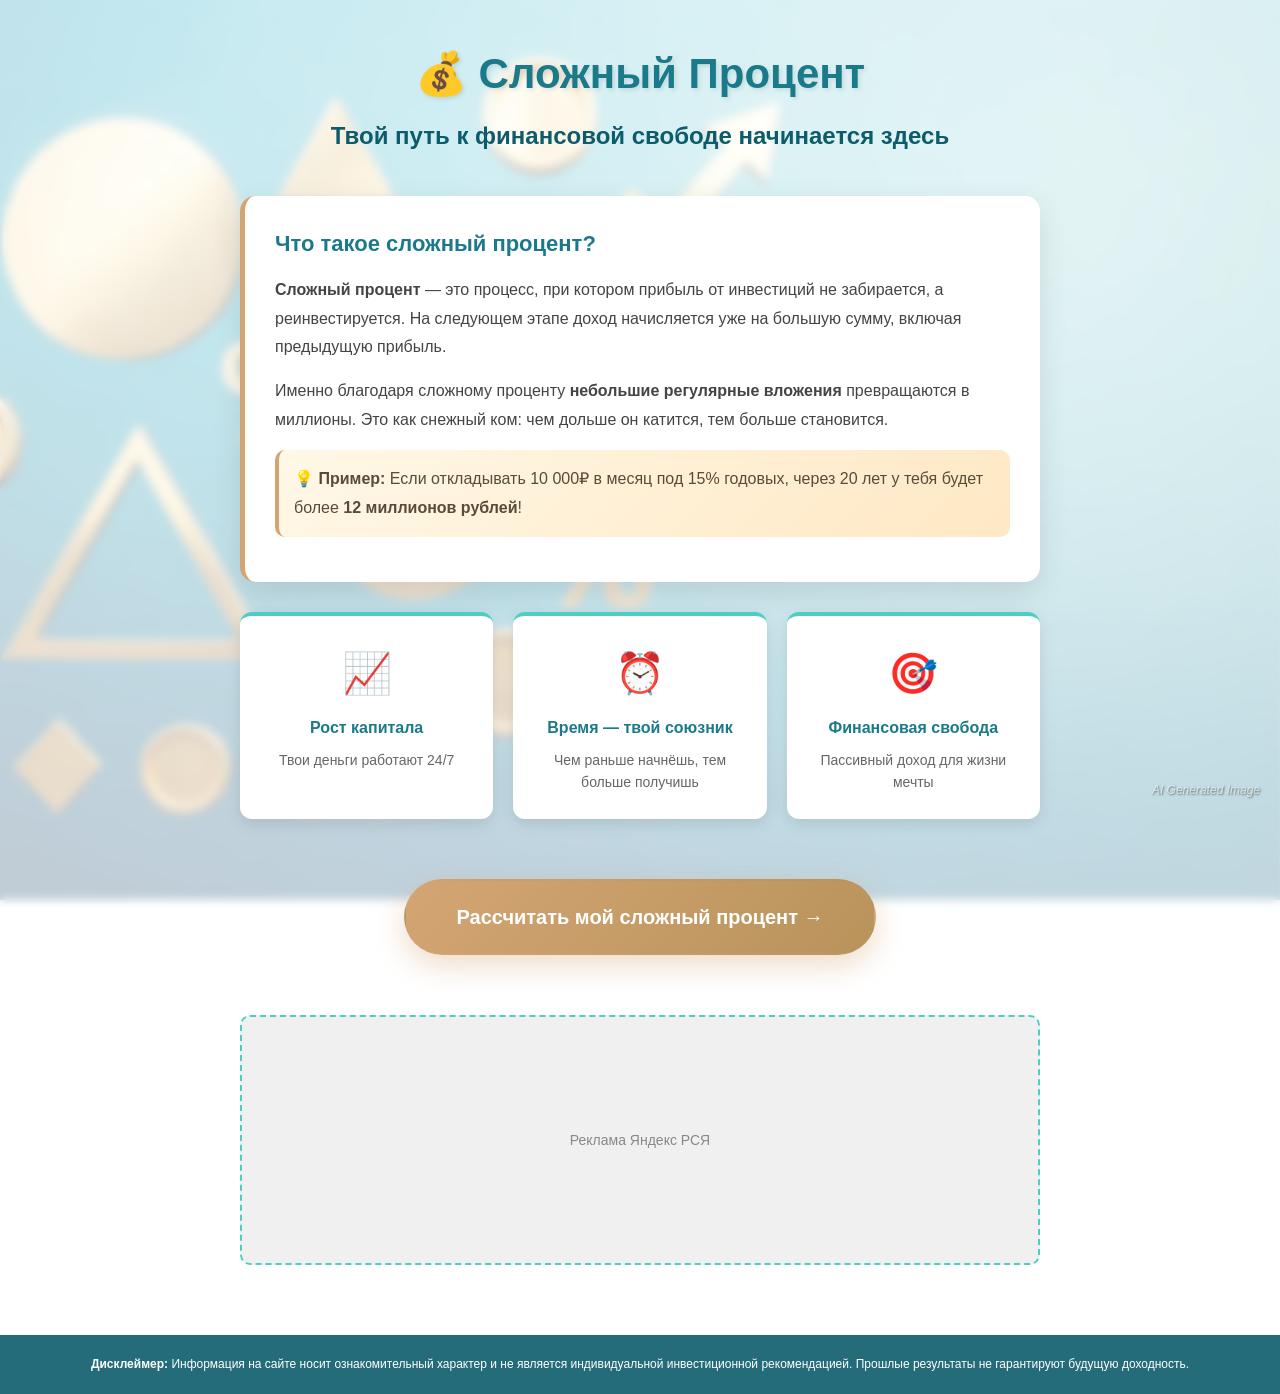
==== index.html @ 5e010164 "Add files via upload" ====
<!DOCTYPE html>
<html lang="ru">
<head>
    <meta charset="UTF-8">
    <meta name="viewport" content="width=device-width, initial-scale=1.0">
    <title>Сложный Процент | Калькулятор Инвестиций</title>
    <meta name="description" content="Узнай, как работает сложный процент и сколько ты можешь заработать на инвестициях. Бесплатный калькулятор.">
    <link rel="stylesheet" href="style.css">
</head>
<body class="landing-page">
    <!-- ФОНОВОЕ ИЗОБРАЖЕНИЕ -->
<img src="img/pro.png" alt="Investment Background" class="background-image">

<!-- ВОДЯНОЙ ЗНАК AI -->
<div class="ai-watermark">AI Generated Image</div>
    <div class="landing-container">
        <div class="landing-content">
            <h1>💰 Сложный Процент</h1>
            <h2>Твой путь к финансовой свободе начинается здесь</h2>
            
            <div class="intro-section">
                <h3>Что такое сложный процент?</h3>
                <p>
                    <strong>Сложный процент</strong> — это процесс, при котором прибыль от инвестиций 
                    не забирается, а реинвестируется. На следующем этапе доход начисляется уже 
                    на большую сумму, включая предыдущую прибыль.
                </p>
                <p>
                    Именно благодаря сложному проценту <strong>небольшие регулярные вложения</strong> 
                    превращаются в миллионы. Это как снежный ком: чем дольше он катится, тем больше становится.
                </p>
                <p class="highlight">
                    💡 <strong>Пример:</strong> Если откладывать 10 000₽ в месяц под 15% годовых, 
                    через 20 лет у тебя будет более <strong>12 миллионов рублей</strong>!
                </p>
            </div>

            <div class="benefits">
                <div class="benefit-item">
                    <span class="benefit-icon">📈</span>
                    <h4>Рост капитала</h4>
                    <p>Твои деньги работают 24/7</p>
                </div>
                <div class="benefit-item">
                    <span class="benefit-icon">⏰</span>
                    <h4>Время — твой союзник</h4>
                    <p>Чем раньше начнёшь, тем больше получишь</p>
                </div>
                <div class="benefit-item">
                    <span class="benefit-icon">🎯</span>
                    <h4>Финансовая свобода</h4>
                    <p>Пассивный доход для жизни мечты</p>
                </div>
            </div>

            <!-- КНОПКА ПЕРЕХОДА НА КАЛЬКУЛЯТОР -->
            <a href="calculator.html" class="cta-button-large">
                Рассчитать мой сложный процент →
            </a>

            <!-- МЕСТО ДЛЯ РЕКЛАМЫ ЯНДЕКС РСЯ -->
            <div class="ad-container">
                <div id="yandex-ads-landing" class="yandex-ad-block">
                    <!-- Сюда вставишь код РСЯ -->
                    <p class="ad-placeholder">Реклама Яндекс РСЯ</p>
                </div>
            </div>
        </div>
    </div>

    <!-- ДИСКЛЕЙМЕР -->
    <footer class="disclaimer-footer">
        <p>
            <strong>Дисклеймер:</strong> Информация на сайте носит ознакомительный характер 
            и не является индивидуальной инвестиционной рекомендацией. 
            Прошлые результаты не гарантируют будущую доходность.
        </p>
    </footer>
</body>
</html>
---- style.css ----
* { 
    margin: 0; 
    padding: 0; 
    box-sizing: border-box; 
}

body {
    font-family: -apple-system, BlinkMacSystemFont, 'Segoe UI', Roboto, sans-serif;
    color: #333;
    line-height: 1.6;
}

/* ==================== ЦВЕТОВАЯ ПАЛИТРА ==================== */
/* Основной бирюзовый: #1a7a8a */
/* Тёмный бирюзовый: #0d5c6b */
/* Светлый бирюзовый: #4ecdc4 */
/* Золотой акцент: #d4a574 */
/* Тёмный золотой: #b8935a */

/* ==================== ЛЕНДИНГ (index.html) ==================== */

.landing-page {
    position: relative;
    min-height: 100vh;
}

/* ФОНОВОЕ ИЗОБРАЖЕНИЕ */
.background-image {
    position: fixed;
    top: 0;
    left: 0;
    width: 100%;
    height: 100%;
    object-fit: cover;
    z-index: -1;
}

/* ВОДЯНОЙ ЗНАК AI */
.ai-watermark {
    position: fixed;
    bottom: 100px;
    right: 20px;
    font-size: 12px;
    color: rgba(255, 255, 255, 0.6);
    z-index: 1000;
    font-style: italic;
    text-shadow: 1px 1px 2px rgba(0, 0, 0, 0.5);
}

.landing-container {
    min-height: 100vh;
    display: flex;
    align-items: center;
    justify-content: center;
    padding: 40px 20px;
    background: rgba(255, 255, 255, 0.75);
    backdrop-filter: blur(5px);
}

.landing-content {
    max-width: 800px;
    text-align: center;
}

.landing-content h1 {
    font-size: 42px;
    color: #1a7a8a;
    margin-bottom: 10px;
    text-shadow: 2px 2px 4px rgba(0, 0, 0, 0.1);
    font-weight: 700;
}

.landing-content h2 {
    font-size: 24px;
    color: #0d5c6b;
    margin-bottom: 40px;
    font-weight: 600;
}

.intro-section {
    background: white;
    padding: 30px;
    border-radius: 15px;
    box-shadow: 0 10px 30px rgba(0,0,0,0.1);
    margin-bottom: 30px;
    text-align: left;
    border-left: 5px solid #d4a574;
}

.intro-section h3 {
    color: #1a7a8a;
    margin-bottom: 15px;
    font-size: 22px;
    font-weight: 600;
}

.intro-section p {
    margin-bottom: 15px;
    font-size: 16px;
    line-height: 1.8;
    color: #444;
}

.intro-section .highlight {
    background: linear-gradient(135deg, #fff8e7 0%, #ffe8c4 100%);
    padding: 15px;
    border-radius: 10px;
    border-left: 4px solid #d4a574;
    color: #5a4a3a;
}

.benefits {
    display: grid;
    grid-template-columns: repeat(auto-fit, minmax(200px, 1fr));
    gap: 20px;
    margin: 30px 0;
}

.benefit-item {
    background: white;
    padding: 25px;
    border-radius: 12px;
    box-shadow: 0 5px 15px rgba(0,0,0,0.1);
    border-top: 4px solid #4ecdc4;
    transition: transform 0.3s;
}

.benefit-item:hover {
    transform: translateY(-5px);
}

.benefit-icon {
    font-size: 40px;
    display: block;
    margin-bottom: 10px;
}

.benefit-item h4 {
    color: #1a7a8a;
    margin-bottom: 8px;
    font-weight: 600;
}

.benefit-item p {
    color: #666;
    font-size: 14px;
}

.cta-button-large {
    display: inline-block;
    background: linear-gradient(135deg, #d4a574 0%, #b8935a 100%);
    color: white;
    text-decoration: none;
    padding: 20px 50px;
    border-radius: 50px;
    font-size: 20px;
    font-weight: bold;
    margin: 30px 0;
    transition: transform 0.3s, box-shadow 0.3s;
    box-shadow: 0 10px 30px rgba(212, 165, 116, 0.4);
    border: 2px solid transparent;
}

.cta-button-large:hover {
    transform: translateY(-3px);
    box-shadow: 0 15px 40px rgba(212, 165, 116, 0.5);
    background: linear-gradient(135deg, #b8935a 0%, #d4a574 100%);
}

/* ==================== КАЛЬКУЛЯТОР (calculator.html) ==================== */

.calculator-page {
    background: linear-gradient(135deg, #1a7a8a 0%, #4ecdc4 100%);
    min-height: 100vh;
    padding-bottom: 40px;
}

.navbar {
    background: rgba(255, 255, 255, 0.95);
    padding: 15px 30px;
    display: flex;
    align-items: center;
    justify-content: space-between;
    box-shadow: 0 2px 10px rgba(0,0,0,0.1);
}

.nav-link {
    color: #1a7a8a;
    text-decoration: none;
    font-weight: 600;
    transition: color 0.3s;
}

.nav-link:hover {
    color: #d4a574;
}

.nav-title {
    font-weight: bold;
    color: #1a7a8a;
    font-size: 18px;
}

.calculator-wrapper {
    padding: 40px 20px;
    display: flex;
    justify-content: center;
}

.calculator-container {
    background: white;
    border-radius: 20px;
    padding: 30px;
    box-shadow: 0 20px 60px rgba(0,0,0,0.2);
    max-width: 800px;
    width: 100%;
}

.calculator-header {
    text-align: center;
    margin-bottom: 30px;
}

.calculator-header h1 {
    font-size: 32px;
    color: #1a7a8a;
    margin-bottom: 10px;
    text-shadow: 1px 1px 2px rgba(0, 0, 0, 0.1);
    font-weight: 700;
}

.subtitle {
    color: #0d5c6b;
    font-size: 16px;
    font-weight: 500;
}

.inputs {
    display: grid;
    gap: 20px;
    margin-bottom: 30px;
}

.input-group {
    display: flex;
    flex-direction: column;
}

.input-group label {
    font-weight: 600;
    margin-bottom: 8px;
    font-size: 14px;
    color: #1a7a8a;
}

.input-group input[type="number"] {
    padding: 12px;
    border: 2px solid #e0e0e0;
    border-radius: 10px;
    font-size: 16px;
    margin-bottom: 8px;
    transition: border-color 0.3s;
}

.input-group input[type="number"]:focus {
    outline: none;
    border-color: #4ecdc4;
}

.input-group input[type="range"] {
    width: 100%;
    accent-color: #1a7a8a;
    cursor: pointer;
}

.input-group small {
    color: #888;
    font-size: 12px;
    margin-top: 4px;
}

.results {
    display: grid;
    gap: 15px;
    margin-bottom: 30px;
}

.result-card {
    background: #f8f9fa;
    padding: 20px;
    border-radius: 12px;
    display: flex;
    justify-content: space-between;
    align-items: center;
    border-left: 4px solid #4ecdc4;
}

.result-card.main {
    background: linear-gradient(135deg, #1a7a8a 0%, #4ecdc4 100%);
    color: white;
    border-left: none;
}

.result-card.main .value {
    font-size: 28px;
    color: white;
    font-weight: 700;
}

.result-card.passive {
    background: linear-gradient(135deg, #fff8e7 0%, #ffe8c4 100%);
    border-left: 4px solid #d4a574;
}

.result-row {
    display: grid;
    grid-template-columns: 1fr 1fr;
    gap: 15px;
}

.label {
    font-size: 14px;
    color: #666;
}

.value {
    font-size: 20px;
    font-weight: bold;
    color: #1a7a8a;
}

.value.profit {
    color: #d4a574;
    font-weight: 700;
}

/* ГРАФИК */
.chart-container {
    margin: 30px 0;
}

.chart-container h3 {
    margin-bottom: 15px;
    color: #1a7a8a;
    font-weight: 600;
}

.chart {
    display: flex;
    align-items: flex-end;
    justify-content: space-around;
    height: 250px;
    padding: 20px;
    background: #f8f9fa;
    border-radius: 12px;
    gap: 4px;
}

.chart-bar {
    flex: 1;
    display: flex;
    flex-direction: column;
    align-items: center;
    max-width: 40px;
}

.bar-stack {
    width: 100%;
    display: flex;
    flex-direction: column-reverse;
    border-radius: 4px 4px 0 0;
    overflow: hidden;
}

.bar-invested {
    background: linear-gradient(180deg, #1a7a8a 0%, #4ecdc4 100%);
}

.bar-profit {
    background: linear-gradient(180deg, #d4a574 0%, #b8935a 100%);
}

.bar-label {
    font-size: 10px;
    color: #666;
    margin-top: 5px;
}

.chart-legend {
    display: flex;
    justify-content: center;
    gap: 20px;
    margin-top: 15px;
    font-size: 13px;
}

.legend-color {
    display: inline-block;
    width: 12px;
    height: 12px;
    border-radius: 3px;
    margin-right: 5px;
    vertical-align: middle;
}

.legend-color.invested { 
    background: linear-gradient(135deg, #1a7a8a 0%, #4ecdc4 100%);
}
.legend-color.profit { 
    background: linear-gradient(135deg, #d4a574 0%, #b8935a 100%);
}

/* ПАРТНЁРСКИЙ БЛОК */
.affiliate-block {
    background: linear-gradient(135deg, #fff8e7 0%, #ffe8c4 100%);
    padding: 25px;
    border-radius: 15px;
    text-align: center;
    margin: 30px 0;
    border: 2px solid #d4a574;
}

.affiliate-block h3 {
    margin-bottom: 10px;
    color: #1a7a8a;
    font-weight: 600;
}

.affiliate-block p {
    margin-bottom: 15px;
    color: #555;
}

.cta-button {
    display: inline-block;
    background: linear-gradient(135deg, #d4a574 0%, #b8935a 100%);
    color: white;
    text-decoration: none;
    padding: 15px 35px;
    border-radius: 50px;
    font-weight: bold;
    font-size: 16px;
    transition: transform 0.2s, box-shadow 0.2s;
    box-shadow: 0 5px 15px rgba(212, 165, 116, 0.4);
    border: 2px solid transparent;
}

.cta-button:hover {
    transform: translateY(-2px);
    box-shadow: 0 8px 20px rgba(212, 165, 116, 0.5);
    background: linear-gradient(135deg, #b8935a 0%, #d4a574 100%);
}

.affiliate-block small {
    display: block;
    margin-top: 10px;
    color: #888;
    font-size: 11px;
}

/* РЕКЛАМНЫЙ БЛОК */
.ad-container {
    margin: 30px 0;
    text-align: center;
}

.yandex-ad-block {
    background: #f0f0f0;
    border-radius: 10px;
    padding: 20px;
    min-height: 250px;
    display: flex;
    align-items: center;
    justify-content: center;
    border: 2px dashed #4ecdc4;
}

.ad-placeholder {
    color: #888;
    font-size: 14px;
}

/* ДИСКЛЕЙМЕР */
.disclaimer-footer {
    background: rgba(13, 92, 107, 0.9);
    color: white;
    padding: 20px;
    text-align: center;
    font-size: 12px;
    line-height: 1.6;
}

.footer-links {
    margin-top: 10px;
}

.footer-links a {
    color: #4ecdc4;
    text-decoration: none;
    font-weight: 600;
    transition: color 0.3s;
}

.footer-links a:hover {
    color: #d4a574;
}

/* АДАПТИВНОСТЬ */
@media (max-width: 600px) {
    .landing-content h1 { font-size: 32px; }
    .landing-content h2 { font-size: 18px; }
    .calculator-header h1 { font-size: 24px; }
    .result-row { grid-template-columns: 1fr; }
    .result-card.main .value { font-size: 22px; }
    .chart { height: 200px; }
    .cta-button-large { padding: 15px 30px; font-size: 16px; }
    .navbar { flex-direction: column; gap: 10px; }
}
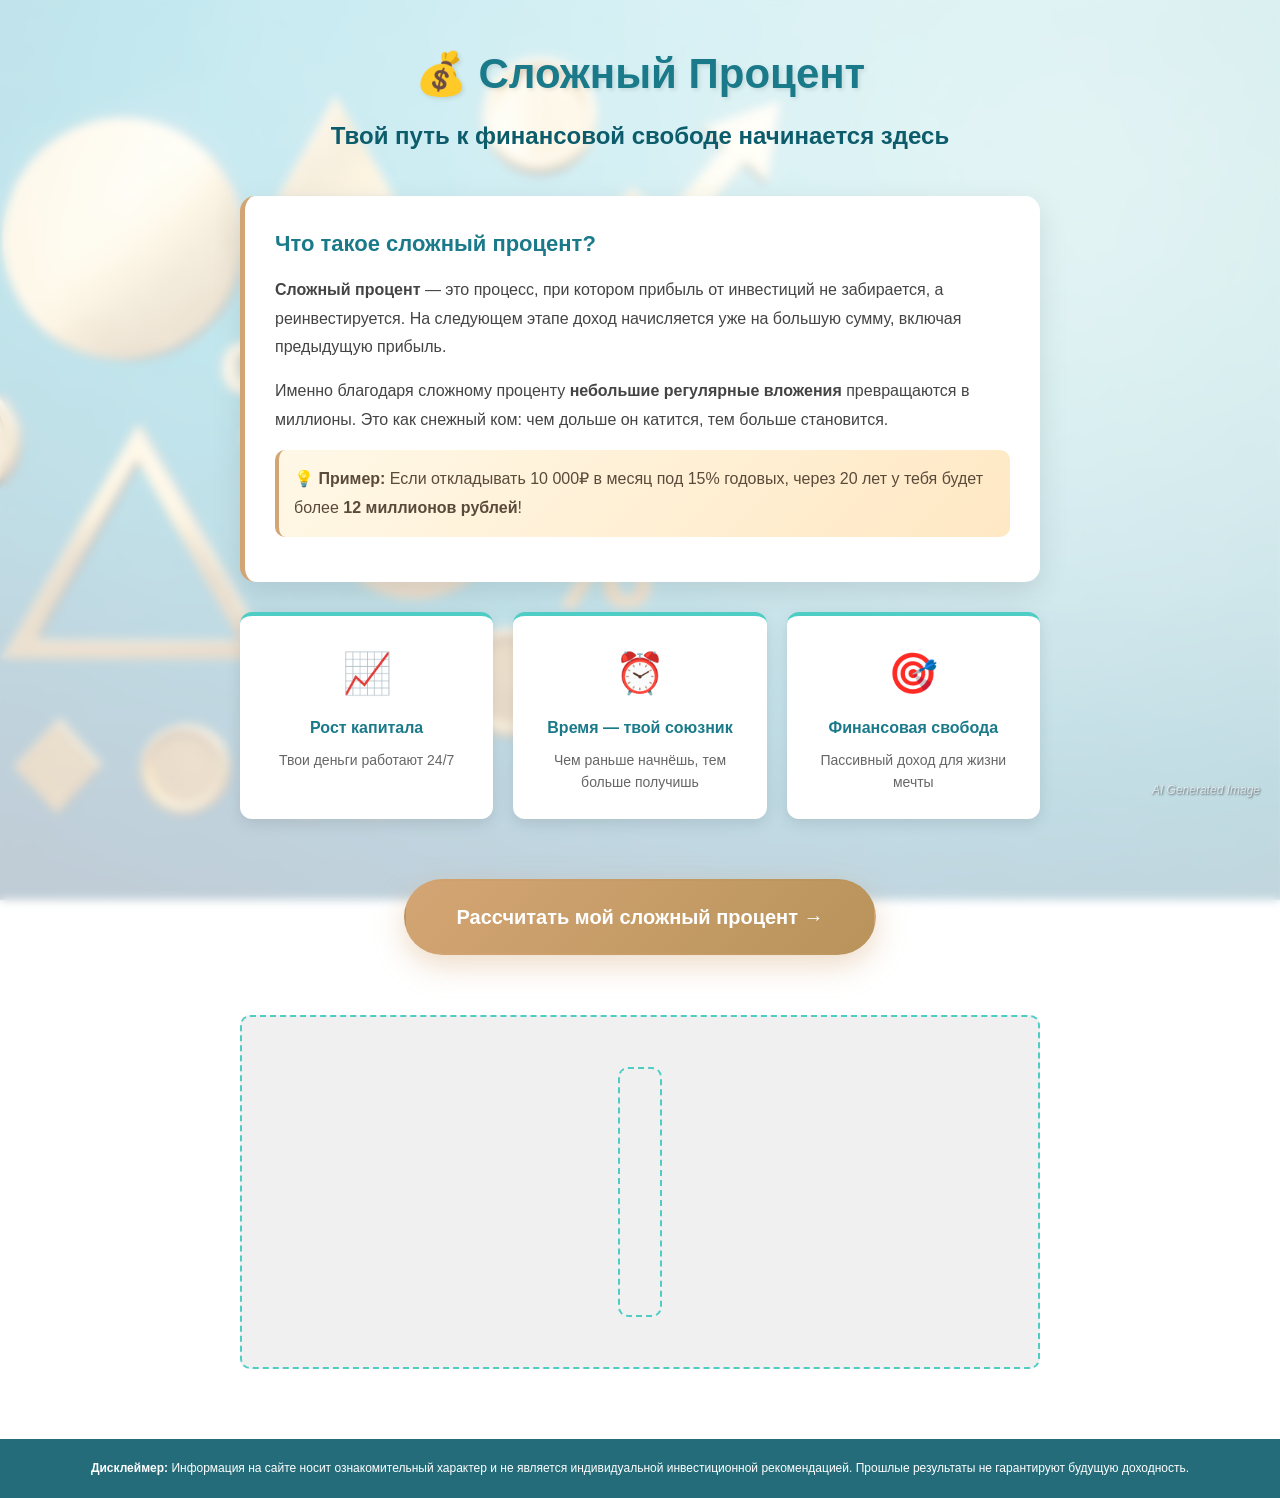
==== commit 69a8eb73: "Update index.html" ====
--- a/index.html
+++ b/index.html
@@ -1,11 +1,29 @@
 <!DOCTYPE html>
 <html lang="ru">
 <head>
+    <!-- Yandex.Metrika counter -->
+<script type="text/javascript">
+    (function(m,e,t,r,i,k,a){
+        m[i]=m[i]||function(){(m[i].a=m[i].a||[]).push(arguments)};
+        m[i].l=1*new Date();
+        for (var j = 0; j < document.scripts.length; j++) {if (document.scripts[j].src === r) { return; }}
+        k=e.createElement(t),a=e.getElementsByTagName(t)[0],k.async=1,k.src=r,a.parentNode.insertBefore(k,a)
+    })(window, document,'script','https://mc.yandex.ru/metrika/tag.js?id=109872874', 'ym');
+
+    ym(109872874, 'init', {ssr:true, webvisor:true, clickmap:true, ecommerce:"dataLayer", referrer: document.referrer, url: location.href, accurateTrackBounce:true, trackLinks:true});
+</script>
+<noscript><div><img src="https://mc.yandex.ru/watch/109872874" style="position:absolute; left:-9999px;" alt="" /></div></noscript>
+<!-- /Yandex.Metrika counter -->
+    <meta name="yandex-verification" content="4b3bb0019f978360" />
     <meta charset="UTF-8">
     <meta name="viewport" content="width=device-width, initial-scale=1.0">
     <title>Сложный Процент | Калькулятор Инвестиций</title>
+    <link rel="icon" type="img/pro.png" href="/favicon.png">
     <meta name="description" content="Узнай, как работает сложный процент и сколько ты можешь заработать на инвестициях. Бесплатный калькулятор.">
     <link rel="stylesheet" href="style.css">
+    <!-- Yandex.RTB -->
+<script>window.yaContextCb=window.yaContextCb||[]</script>
+<script src="https://yandex.ru/ads/system/context.js" async></script>
 </head>
 <body class="landing-page">
     <!-- ФОНОВОЕ ИЗОБРАЖЕНИЕ -->
@@ -62,7 +80,20 @@
             <div class="ad-container">
                 <div id="yandex-ads-landing" class="yandex-ad-block">
                     <!-- Сюда вставишь код РСЯ -->
-                    <p class="ad-placeholder">Реклама Яндекс РСЯ</p>
+                   <div class="ad-container">
+    <div id="yandex-ads-landing" class="yandex-ad-block">
+        <!-- Yandex.RTB R-A-19450415-1 -->
+        <div id="yandex_rtb_R-A-19450415-1"></div>
+        <script>
+        window.yaContextCb.push(() => {
+            Ya.Context.AdvManager.render({
+                "blockId": "R-A-19450415-1",
+                "renderTo": "yandex_rtb_R-A-19450415-1"
+            })
+        })
+        </script>
+    </div>
+</div>
                 </div>
             </div>
         </div>
@@ -77,4 +108,4 @@
         </p>
     </footer>
 </body>
-</html>+</html>
